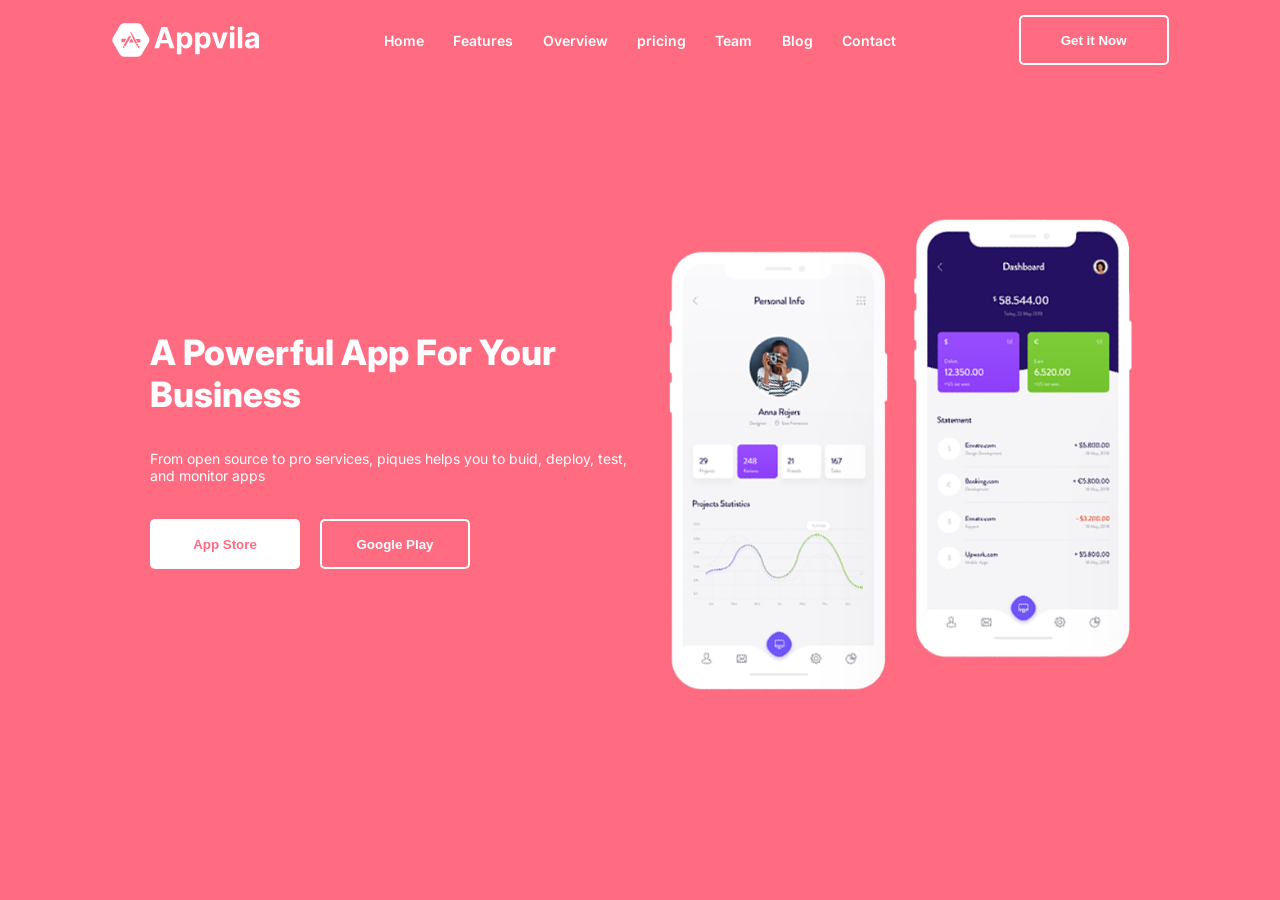
==== AppV/index.html @ c48febe3 "3d design" ====
<!doctype html>
<html lang="en">
  <head>
    <meta charset="UTF-8" />
    <meta name="viewport" content="width=device-width, initial-scale=1.0" />
    <title>Document</title>
    <link rel="stylesheet" href="style.css" />
  </head>
  <body>
    <div class="home">
      <nav class="header">
        <img class="logo" src="./assets/white-logo.svg" alt="Logo" />
        <ul class="compo">
          <li>Home</li>
          <li>Features</li>
          <li>Overview</li>
          <li>pricing</li>
          <li>Team</li>
          <li>Blog</li>
          <li>Contact</li>
        </ul>
        <button class="get-it-now">Get it Now</button>
      </nav>
      <div class="hero">
        <div class="left">
          <p class="name">A Powerful App For Your Business</p>
          <p class="desc">
            From open source to pro services, piques helps you to
            buid, deploy, test, and monitor apps
          </p>
          <div class="buttons">
            <button>App Store</button><button>Google Play</button>
          </div>
        </div>
        <div class="right">
          <img src="./assets/phone.png" alt="Hero Image" />
        </div>
      </div>
    </div>
  </body>
</html>
---- AppV/style.css ----
@import url("https://fonts.googleapis.com/css2?family=Encode+Sans:wght@100..900&family=Inter:ital,opsz,wght@0,14..32,100..900;1,14..32,100..900&family=Libertinus+Mono&family=Manufacturing+Consent&family=Montserrat:ital,wght@0,100..900;1,100..900&family=Open+Sans:ital,wght@0,300..800;1,300..800&family=Playfair+Display:ital,wght@0,400..900;1,400..900&family=Poppins:ital,wght@0,100;0,200;0,300;0,400;0,500;0,600;0,700;0,800;0,900;1,100;1,200;1,300;1,400;1,500;1,600;1,700;1,800;1,900&display=swap");
* {
  margin: 0;
  padding: 0;
  box-sizing: border-box;
}
body {
  font-family: "Inter", sans-serif;
  font-weight: normal;
  font-style: normal;
  color: white;
  overflow-x: hidden;
  font-size: 15px;
}
.home {
  background-color: #ff6b81;
  width: 100%;
  height: 100vh;
}
.logo {
  width: 150px;
  margin-left: 50px;
}
.header {
  width: 100%;
  height: 80px;
  display: flex;
  flex-direction: row;
  align-items: center;
  justify-content: space-around;
  position: fixed;
  left: 0;
  right: 0;
}
.compo {
  display: flex;
  list-style: none;
  width: 40%;
  justify-content: space-between;
}
.compo li {
  font-weight: 600;
  font-size: 14px;
}
.get-it-now {
  margin-right: 50px;
  width: 150px;
  height: 50px;
  border: 2px solid white;
  background-color: transparent;
  color: white;
  font-weight: 600;
  border-radius: 5px;
  transform: all 0.5s ease;
}
.get-it-now:hover {
  background-color: white;
  color: #ff6b81;
  cursor: pointer;
}
.hero {
  width: 100%;
  height: 100%;
  display: flex;
}
.left {
  width: 100%;
  height: 100%;
  display: flex;
  flex-direction: column;
  justify-content: center;
  padding-left: 150px;
  gap: 35px;
}
.name {
  font-size: 35px;
  font-weight: 800;
  width: 500px;
}
.desc{
  font-size: 14px;
  width: 500px;
}
.buttons >:nth-child(1){
  width: 150px;
  height: 50px;
  border: none;
  background-color: white;
  color: #ff6b81;
  font-weight: 600;
  border-radius: 5px;
  margin-right: 20px;
  transition: all 0.5s ease;
}
.buttons >:nth-child(1):hover {
  background-color: black;
  color: white;
}
.buttons >:nth-child(2){
  width: 150px;
  height: 50px;
  border: 2px solid white;
  background-color: transparent;
  color: white;
  font-weight: 600;
  border-radius: 5px;
  transition: all 0.5s ease;
}
.buttons >:nth-child(2):hover {
  background-color: white;
  color: #ff6b81;
  cursor: pointer;
}
.right {
  width: 50%;
  height: 100%;
  display: flex;
  justify-content: center;
  align-items: center;
}
.right img {
  width: 800px;
  padding-right: 150px;
}
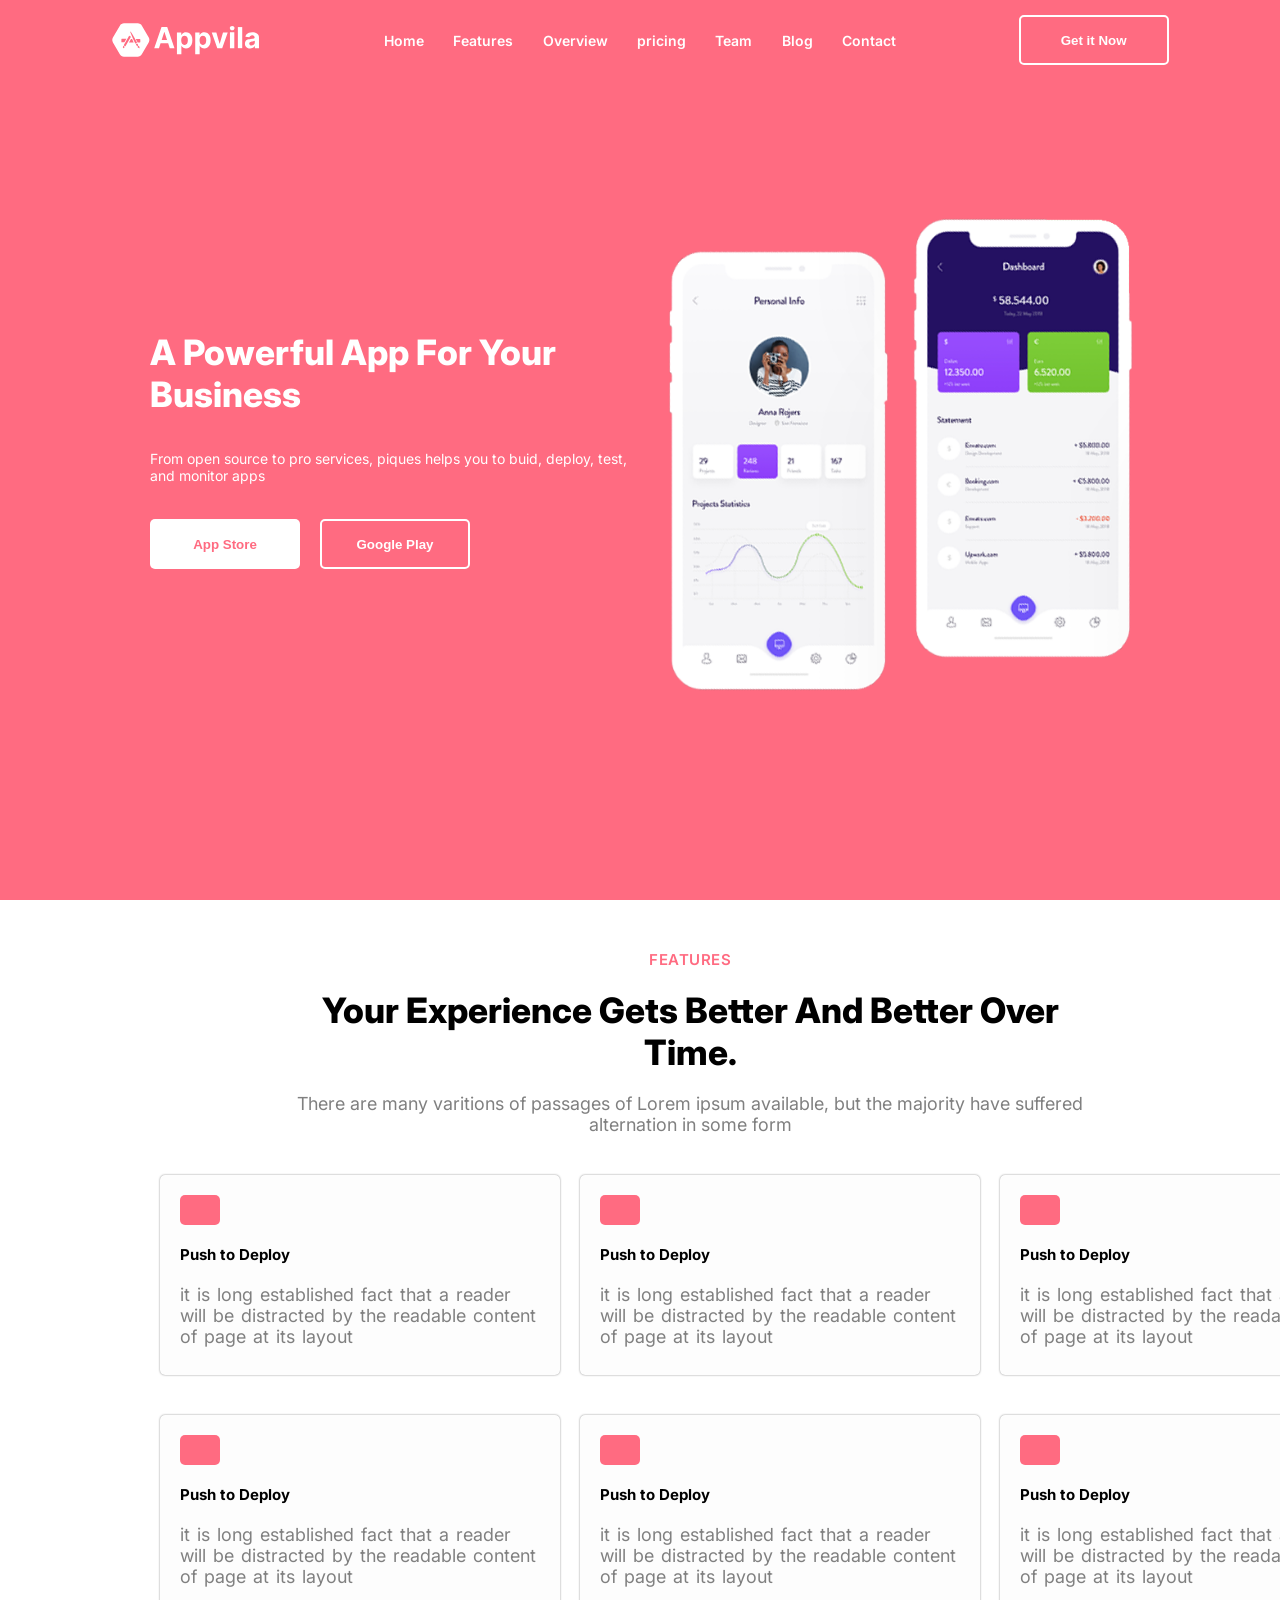
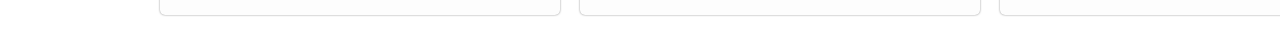
==== commit 89d594e6: "new_day" ====
--- a/AppV/index.html
+++ b/AppV/index.html
@@ -8,6 +8,7 @@
   </head>
   <body>
     <div class="home">
+      <!--nav-section-->
       <nav class="header">
         <img class="logo" src="./assets/white-logo.svg" alt="Logo" />
         <ul class="compo">
@@ -21,12 +22,13 @@
         </ul>
         <button class="get-it-now">Get it Now</button>
       </nav>
+      <!--hero-section-->
       <div class="hero">
         <div class="left">
           <p class="name">A Powerful App For Your Business</p>
           <p class="desc">
-            From open source to pro services, piques helps you to
-            buid, deploy, test, and monitor apps
+            From open source to pro services, piques helps you to buid, deploy,
+            test, and monitor apps
           </p>
           <div class="buttons">
             <button>App Store</button><button>Google Play</button>
@@ -37,5 +39,68 @@
         </div>
       </div>
     </div>
+    <!--features-section-->
+    <div class="features">
+      <div class="top-f">
+        <p class="f-name">FEATURES</p>
+        <p class="f-text">Your Experience Gets Better And Better Over Time.</p>
+        <p class="f-desc">
+          There are many varitions of passages of Lorem ipsum available, but the
+          majority have suffered alternation in some form
+        </p>
+      </div>
+      <div class="bottom-f">
+        <div class="feature-cards">
+          <div class="cards">
+            <p class="card1"></p>
+            <p class="card2">Push to Deploy</p>
+            <p class="card3">
+              it is long established fact that a reader will be distracted by
+              the readable content of page at its layout
+            </p>
+          </div>
+          <div class="cards">
+            <p class="card1"></p>
+            <p class="card2">Push to Deploy</p>
+            <p class="card3">
+              it is long established fact that a reader will be distracted by
+              the readable content of page at its layout
+            </p>
+          </div>
+          <div class="cards">
+            <p class="card1"></p>
+            <p class="card2">Push to Deploy</p>
+            <p class="card3">
+              it is long established fact that a reader will be distracted by
+              the readable content of page at its layout
+            </p>
+          </div>
+          <div class="cards">
+            <p class="card1"></p>
+            <p class="card2">Push to Deploy</p>
+            <p class="card3">
+              it is long established fact that a reader will be distracted by
+              the readable content of page at its layout
+            </p>
+          </div>
+          <div class="cards">
+            <p class="card1"></p>
+            <p class="card2">Push to Deploy</p>
+            <p class="card3">
+              it is long established fact that a reader will be distracted by
+              the readable content of page at its layout
+            </p>
+          </div>
+          <div class="cards">
+            <p class="card1"></p>
+            <p class="card2">Push to Deploy</p>
+            <p class="card3">
+              it is long established fact that a reader will be distracted by
+              the readable content of page at its layout
+            </p>
+          </div>
+        </div>
+      </div>
+    </div>
   </body>
 </html>
--- a/AppV/style.css
+++ b/AppV/style.css
@@ -77,11 +77,11 @@
   font-weight: 800;
   width: 500px;
 }
-.desc{
+.desc {
   font-size: 14px;
   width: 500px;
 }
-.buttons >:nth-child(1){
+.buttons > :nth-child(1) {
   width: 150px;
   height: 50px;
   border: none;
@@ -92,11 +92,11 @@
   margin-right: 20px;
   transition: all 0.5s ease;
 }
-.buttons >:nth-child(1):hover {
+.buttons > :nth-child(1):hover {
   background-color: black;
   color: white;
 }
-.buttons >:nth-child(2){
+.buttons > :nth-child(2) {
   width: 150px;
   height: 50px;
   border: 2px solid white;
@@ -106,7 +106,7 @@
   border-radius: 5px;
   transition: all 0.5s ease;
 }
-.buttons >:nth-child(2):hover {
+.buttons > :nth-child(2):hover {
   background-color: white;
   color: #ff6b81;
   cursor: pointer;
@@ -122,5 +122,75 @@
   width: 800px;
   padding-right: 150px;
 }
+.features {
+  color: black;
+  padding-left: 150px;
+  padding-right: 50px;
+  padding-bottom: 30px;
+}
 
-
+.top-f {
+  color: black;
+  display: flex;
+  flex-direction: column;
+  align-items: center;
+  gap: 20px;
+}
+.f-name {
+  margin-top: 50px;
+  font-weight: 600;
+  color: #ff6b81;
+  letter-spacing: 0.5px;
+}
+.f-text {
+  font-weight: 800;
+  font-size: 35px;
+  width: 800px;
+  text-align: center;
+}
+.f-desc {
+  width: 800px;
+  font-size: 18px;
+  text-align: center;
+  color: grey;
+  padding-bottom: 30px;
+}
+.cards {
+  width: 400px;
+  height: 200px;
+  display: flex;
+  flex-direction: column;
+  gap: 20px;
+  padding: 20px;
+  background-color: rgb(253, 253, 253);
+  box-shadow: 0px 0px 2px rgba(11, 11, 11, 0.5);
+  border-radius: 5px;
+  transition: all 0.5s ease-in-out;
+}
+.cards:hover {
+  transform: scale(1.05);
+}
+.card1 {
+  width: 40px;
+  height: 30px;
+  color: #ff6b81;
+  background-color: #ff6b81;
+  border-radius: 5px;
+  text-align: start;
+}
+.card2 {
+  font-weight: 700;
+}
+.card3 {
+  color: grey;
+  word-spacing: 2px;
+  width: 100%;
+  font-size: large;
+}
+.feature-cards {
+  display: grid;
+  grid-template-columns: auto auto auto;
+  row-gap: 40px;
+  padding: 10px;
+  column-gap: 20px;
+}
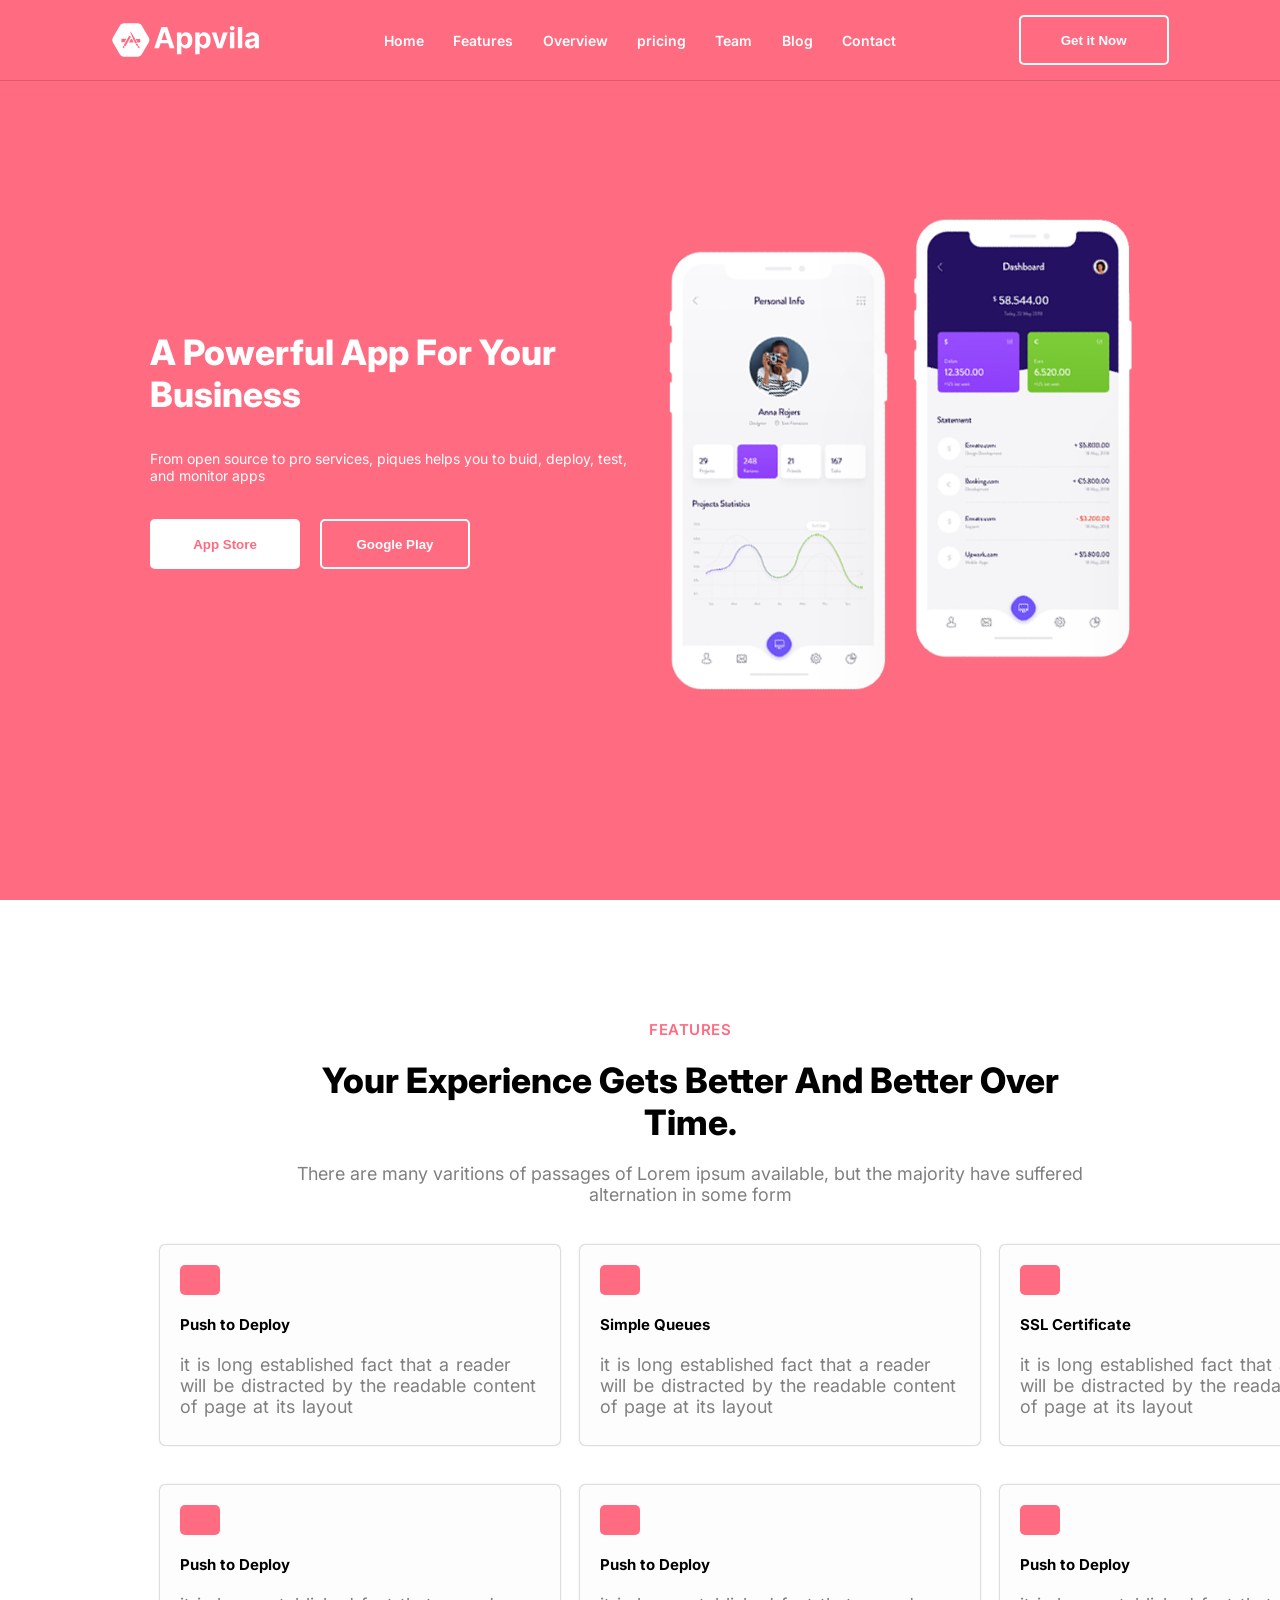
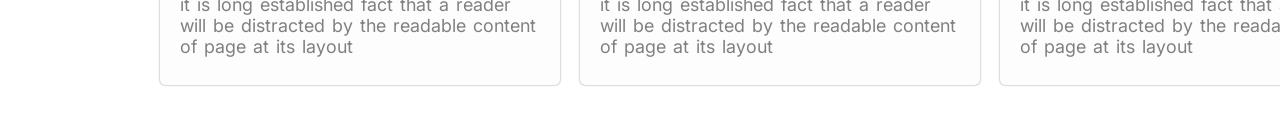
==== commit f166879c: "added" ====
--- a/AppV/index.html
+++ b/AppV/index.html
@@ -9,8 +9,8 @@
   <body>
     <div class="home">
       <!--nav-section-->
-      <nav class="header">
-        <img class="logo" src="./assets/white-logo.svg" alt="Logo" />
+      <nav class="header" id="header">
+        <img class="logo" id="logo" src="./assets/white-logo.svg" alt="Logo" />
         <ul class="compo">
           <li>Home</li>
           <li>Features</li>
@@ -20,7 +20,7 @@
           <li>Blog</li>
           <li>Contact</li>
         </ul>
-        <button class="get-it-now">Get it Now</button>
+        <button class="get-it-now" id="get-it-now">Get it Now</button>
       </nav>
       <!--hero-section-->
       <div class="hero">
@@ -39,6 +39,25 @@
         </div>
       </div>
     </div>
+    <script>
+      let currentscrolle = window.scrollY;
+      const header = document.getElementById("header");
+      const logo = document.getElementById("logo");
+      const button = document.getElementById("get-it-now");
+
+      window.addEventListener("scroll", function () {
+        let scrollvalue = window.scrollY;
+        if (scrollvalue > currentscrolle) {
+          header.classList.add("scrolled");
+          logo.src = "./assets/logo.svg";
+          button.classList.add("get-it-now-btn");
+        } else {
+          header.classList.remove("scrolled");
+          logo.src = "./assets/white-logo.svg";
+          button.classList.remove("get-it-now-btn");
+        }
+      });
+    </script>
     <!--features-section-->
     <div class="features">
       <div class="top-f">
@@ -61,7 +80,7 @@
           </div>
           <div class="cards">
             <p class="card1"></p>
-            <p class="card2">Push to Deploy</p>
+            <p class="card2">Simple Queues</p>
             <p class="card3">
               it is long established fact that a reader will be distracted by
               the readable content of page at its layout
@@ -69,7 +88,7 @@
           </div>
           <div class="cards">
             <p class="card1"></p>
-            <p class="card2">Push to Deploy</p>
+            <p class="card2">SSL Certificate</p>
             <p class="card3">
               it is long established fact that a reader will be distracted by
               the readable content of page at its layout
--- a/AppV/style.css
+++ b/AppV/style.css
@@ -31,6 +31,12 @@
   position: fixed;
   left: 0;
   right: 0;
+  transition: all 0.5s ease;
+  box-shadow: 0px 0px 0px 1px rgba(11, 11, 11, 0.15);
+}
+.scrolled {
+  background-color: white;
+  color: black;
 }
 .compo {
   display: flex;
@@ -57,6 +63,14 @@
   background-color: white;
   color: #ff6b81;
   cursor: pointer;
+}
+.get-it-now-btn {
+  background: #ff6b81;
+  border: none;
+}
+.get-it-now-btn:hover {
+  background-color: black;
+  color: white;
 }
 .hero {
   width: 100%;
@@ -124,6 +138,7 @@
 }
 .features {
   color: black;
+  margin-top: 70px;
   padding-left: 150px;
   padding-right: 50px;
   padding-bottom: 30px;
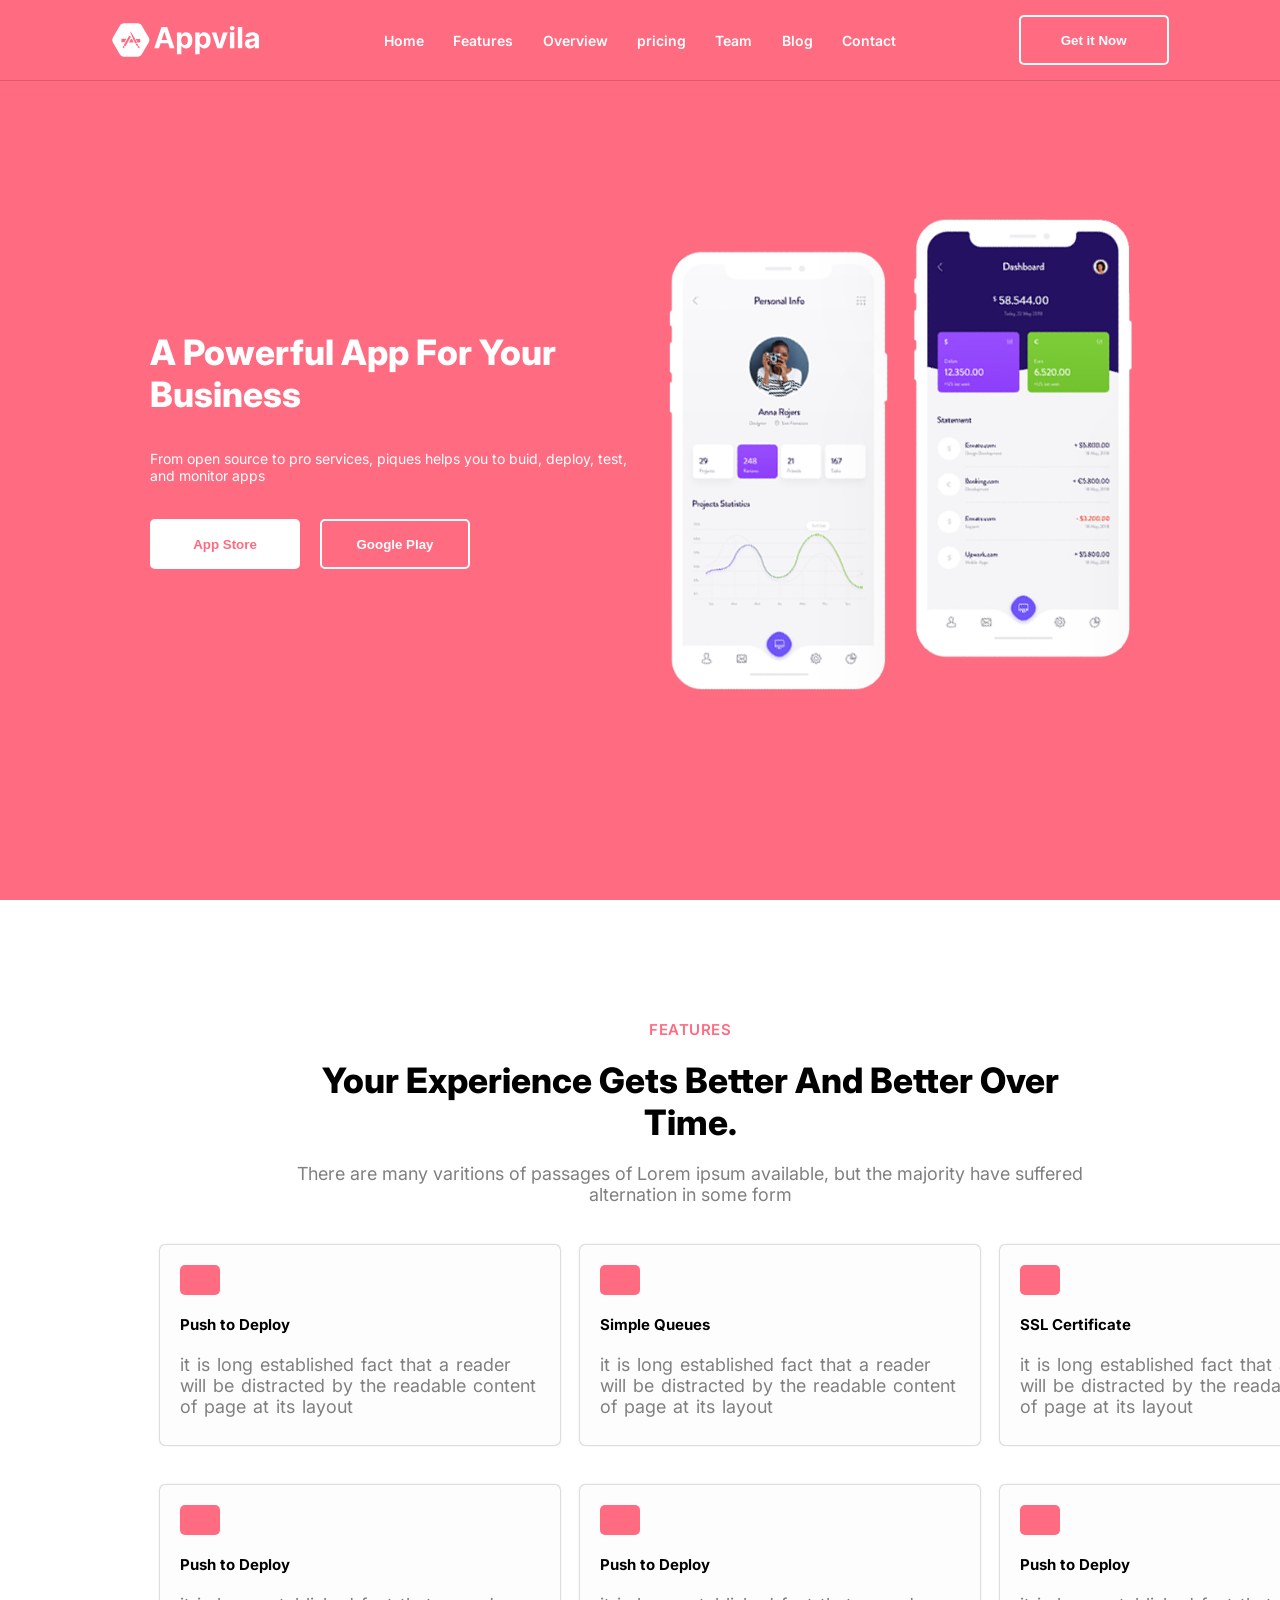
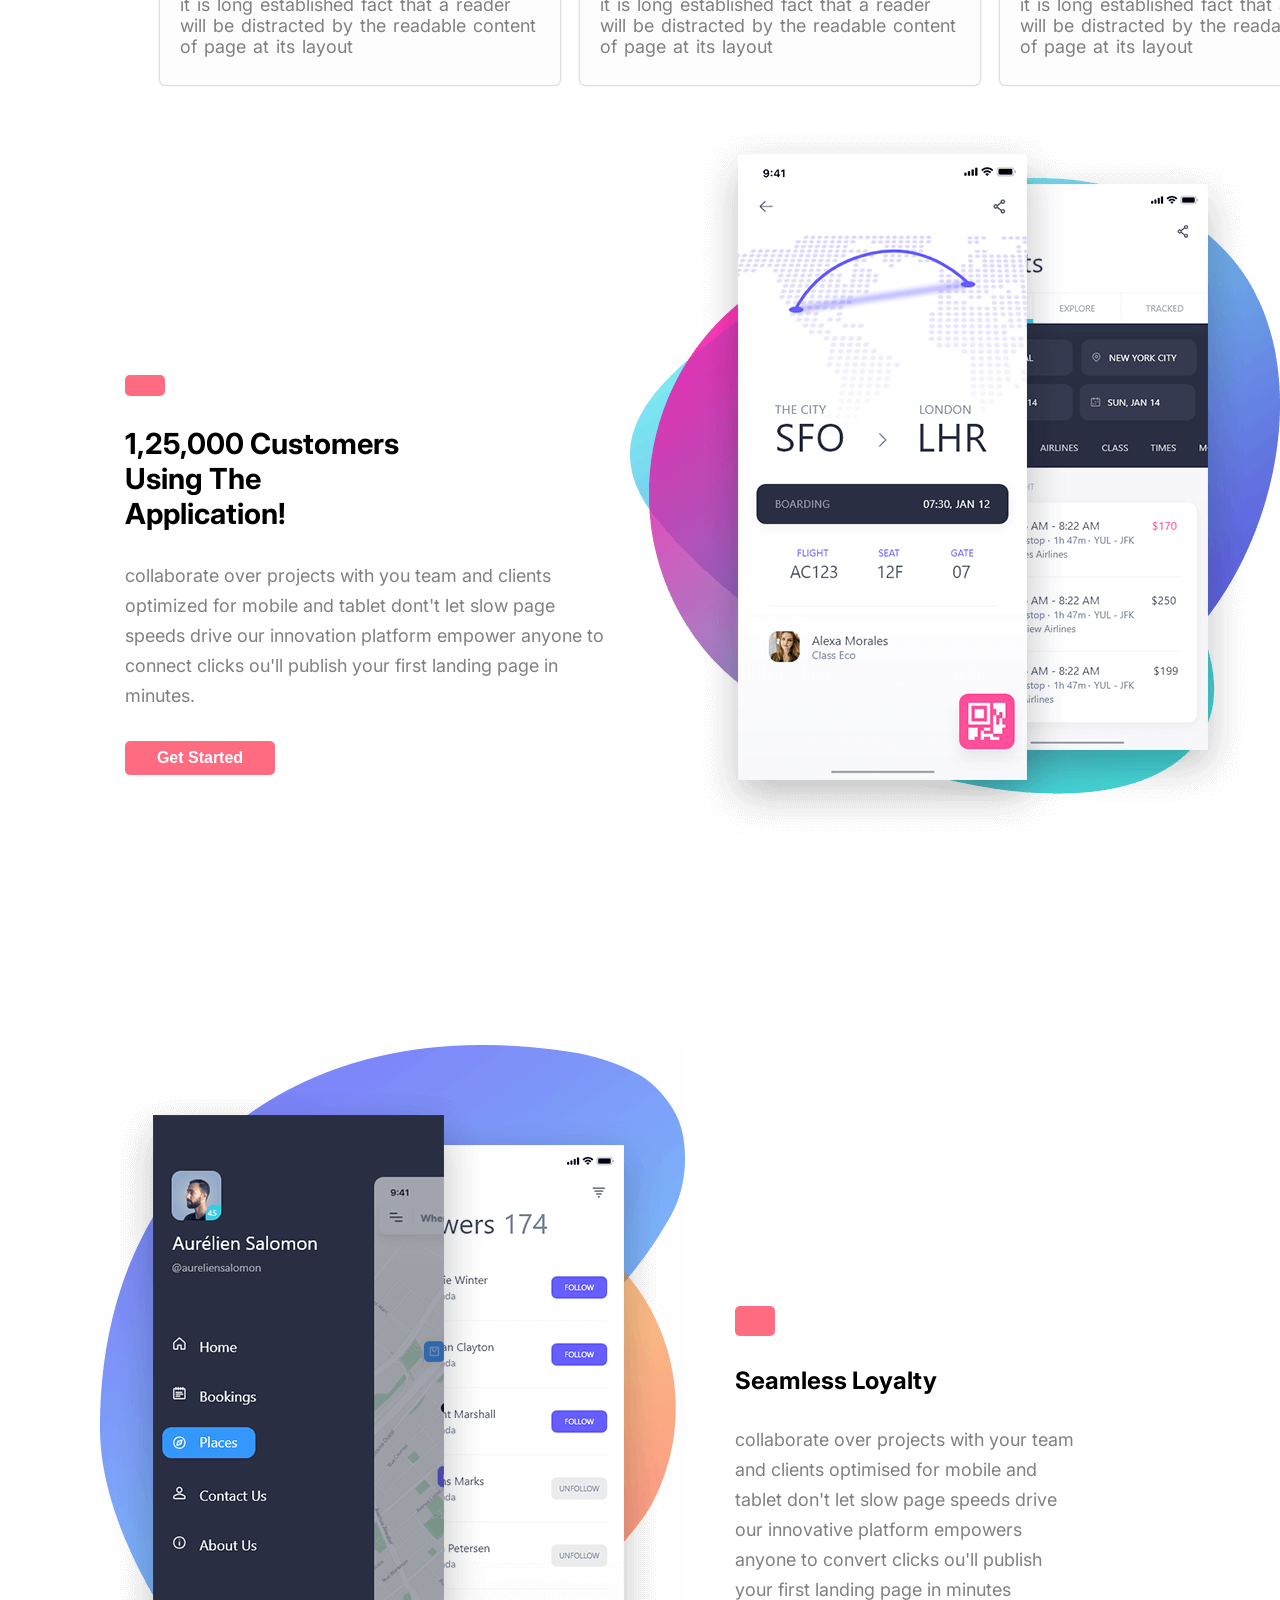
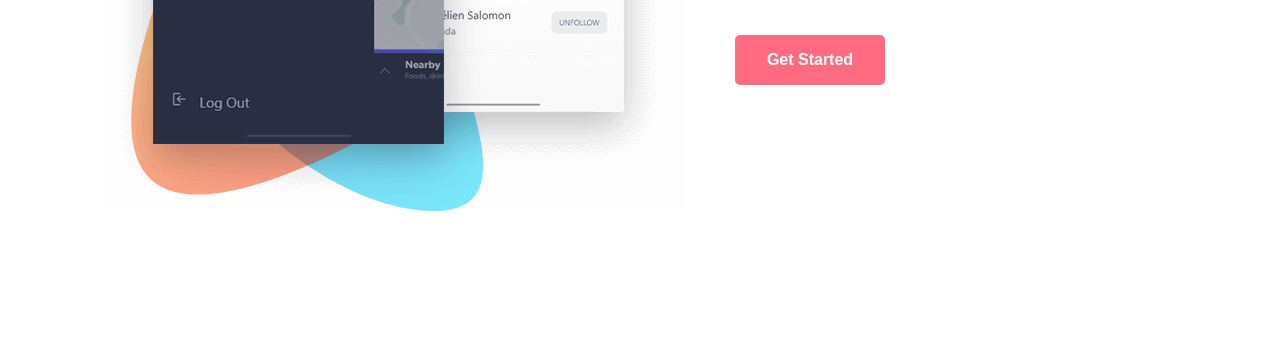
==== commit 8c469551: "added overview" ====
--- a/AppV/index.html
+++ b/AppV/index.html
@@ -121,5 +121,43 @@
         </div>
       </div>
     </div>
+    <!--Overview Section-->
+    <section class="overview">
+      <section class="overview-left">
+        <div class="left-box">
+          <p class="card1"></p>
+          <p class="left-box-text">1,25,000 Customers Using The Application!</p>
+          <p class="left-box-desc">
+            collaborate over projects with you team and clients optimized for
+            mobile and tablet dont't let slow page speeds drive our innovation
+            platform empower anyone to connect clicks ou'll publish your first
+            landing page in minutes.
+          </p>
+          <button class="get-started">Get Started</button>
+        </div>
+      </section>
+      <section class="overview-right">
+        <img src="./assets/over1.png" alt="" />
+      </section>
+    </section>
+    <!--Overview Section2-->
+    <section class="overview-2">
+      <section class="overview-2-left">
+        <img src="./assets/over2.png" alt="" />
+      </section>
+      <section class="overview-2-right">
+        <div class="overview-2-right-box">
+          <p class="card1"></p>
+          <p class="overview-2-right-box-text">Seamless Loyalty</p>
+          <p class="overview-2-right-box-desc">
+            collaborate over projects with your team and clients optimised for
+            mobile and tablet don't let slow page speeds drive our innovative
+            platform empowers anyone to convert clicks ou'll publish your first
+            landing page in minutes
+          </p>
+          <button class="get-started">Get Started</button>
+        </div>
+      </section>
+    </section>
   </body>
 </html>
--- a/AppV/style.css
+++ b/AppV/style.css
@@ -209,3 +209,86 @@
   padding: 10px;
   column-gap: 20px;
 }
+.overview {
+  height: 100vh;
+  width: 100%;
+  display: flex;
+}
+.overview-left {
+  margin-left: 50px;
+  height: 100vh;
+  width: 50%;
+  color: black;
+  display: flex;
+  align-items: center;
+  justify-content: center;
+}
+.left-box {
+  margin-left: 50px;
+  padding: 25px;
+  height: 50%;
+  width: 100%;
+  display: flex;
+  align-items: start;
+  justify-content: start;
+  flex-direction: column;
+  gap: 30px;
+}
+.left-box-text {
+  width: 60%;
+  font-size: 29px;
+  font-weight: bolder;
+}
+.left-box-desc {
+  font-size: 18px;
+  line-height: 30px;
+  color: grey;
+}
+.get-started {
+  border: none;
+  width: 150px;
+  height: 50px;
+  background-color: #ff6b81;
+  color: white;
+  border-radius: 5px;
+  font-weight: 600;
+  font-size: 16px;
+  transition: all 0.3s ease-in-out;
+}
+.get-started:hover {
+  background-color: black;
+  color: white;
+}
+.overview-2 {
+  color: black;
+  width: 100%;
+  height: 100vh;
+  display: flex;
+  margin-top: 20px;
+}
+.overview-2-left {
+  margin-left: 100px;
+}
+.overview-2-right {
+  width: 100%;
+  height: 100vh;
+  display: flex;
+  align-items: center;
+  justify-content: start;
+}
+.overview-2-right-box {
+  display: flex;
+  flex-direction: column;
+  gap: 30px;
+  padding: 50px;
+  margin-right: 150px;
+}
+.overview-2-right-box-text {
+  font-size: 24px;
+  font-weight: bold;
+}
+.overview-2-right-box-desc {
+  font-size: 18px;
+  color: grey;
+  line-height: 30px;
+}
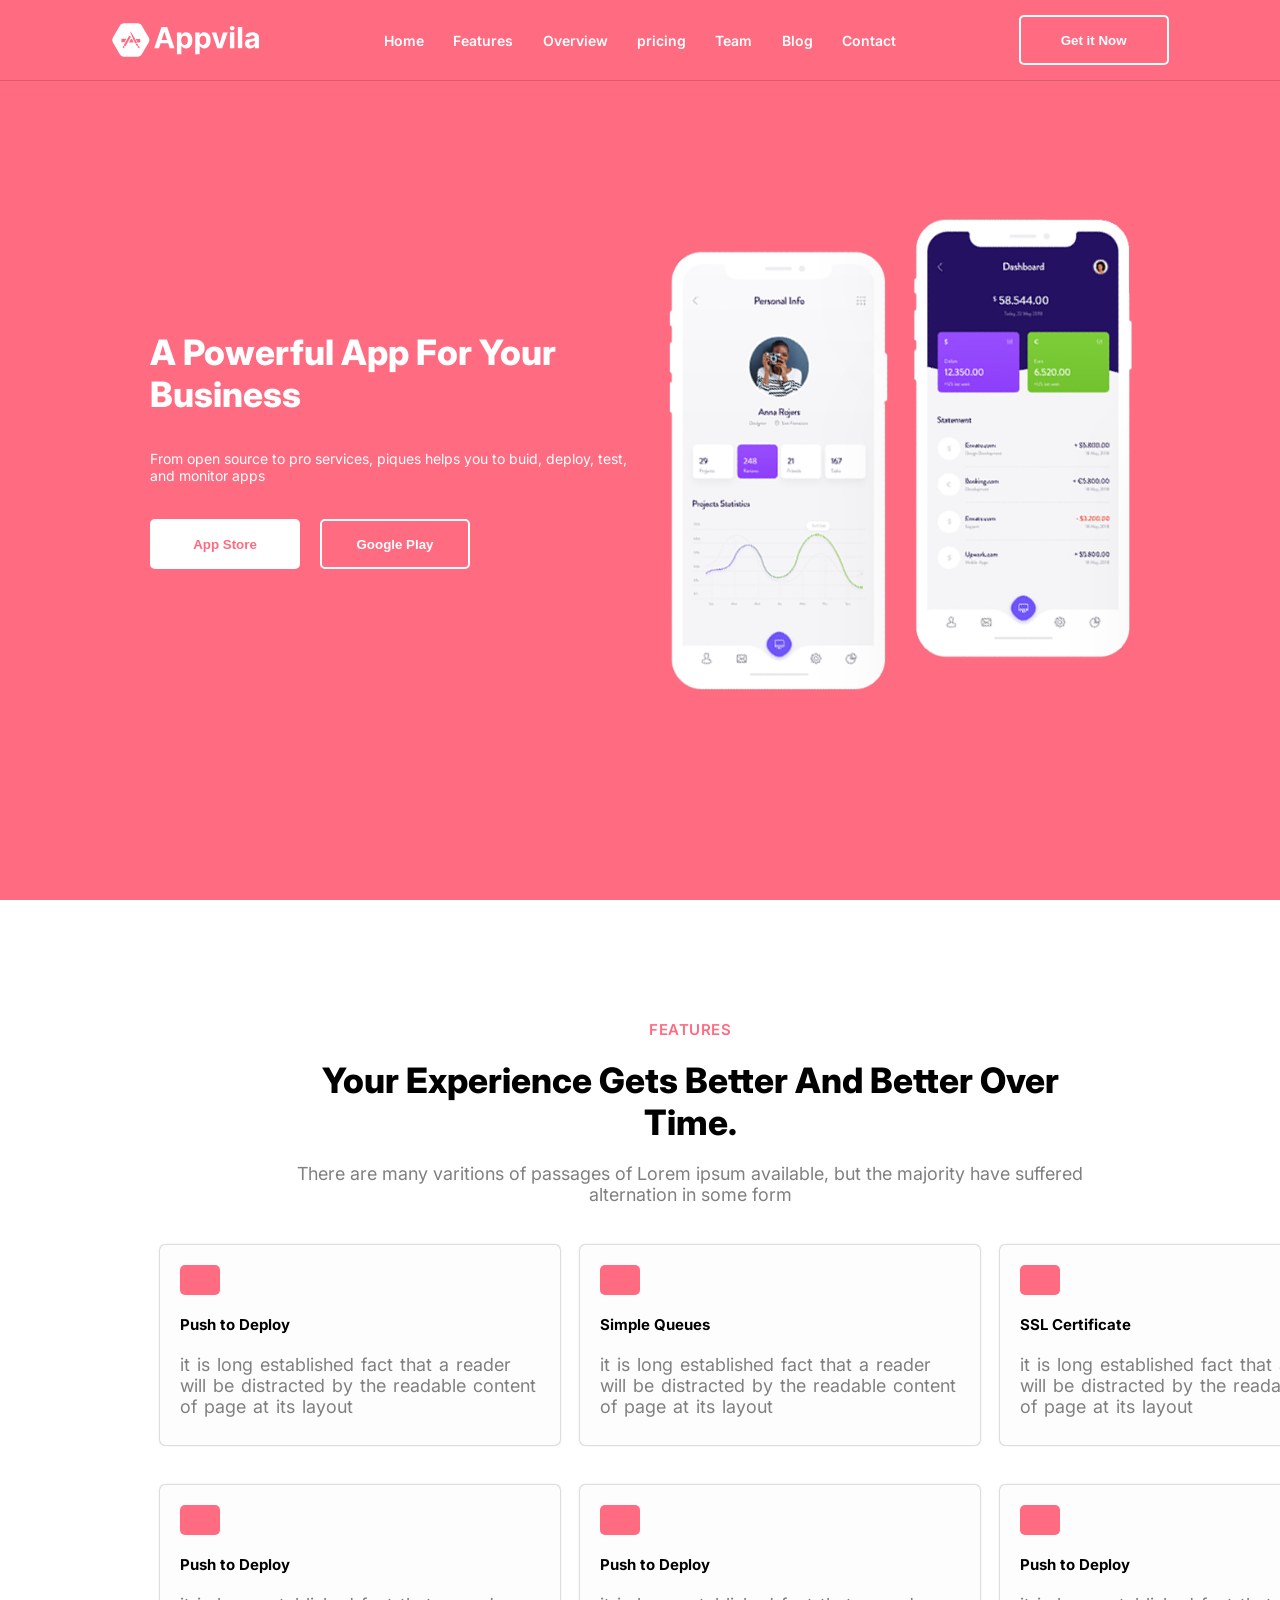
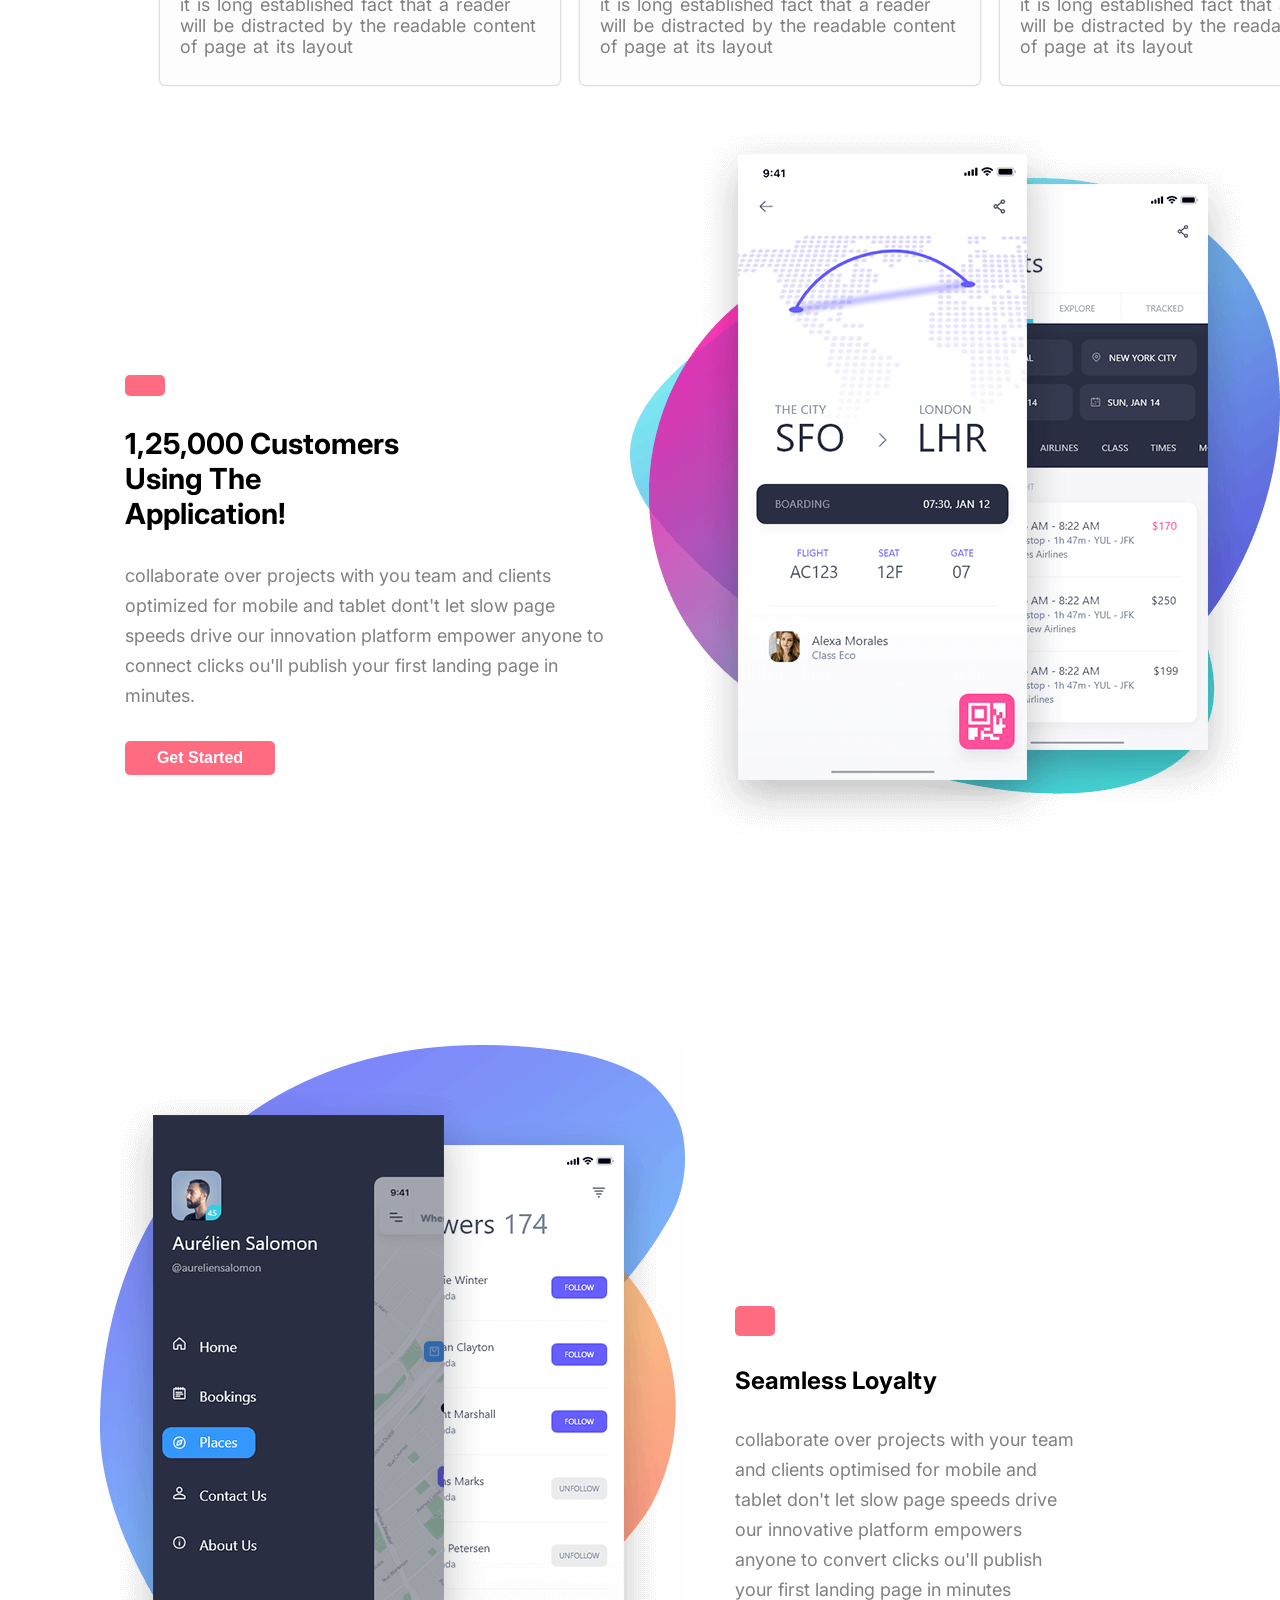
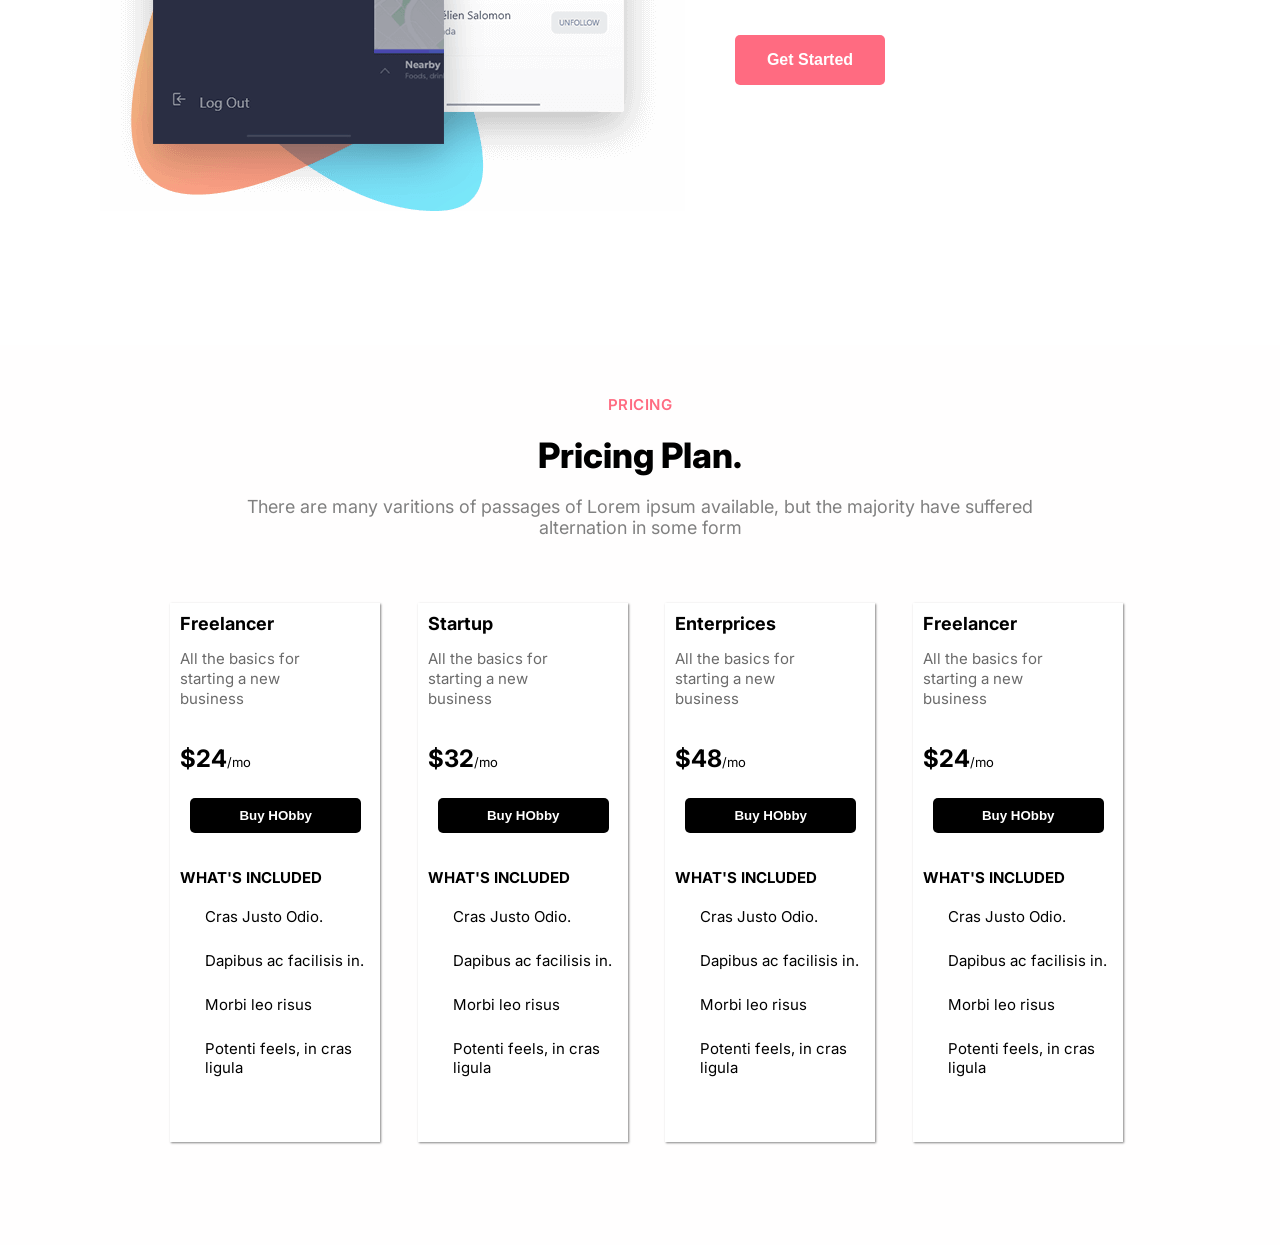
==== commit 7fd7f6cb: "reponsive" ====
--- a/AppV/index.html
+++ b/AppV/index.html
@@ -159,5 +159,80 @@
         </div>
       </section>
     </section>
+    <!--Pricing Section-->
+    <div class="pricing">
+      <div class="p-top">
+        <p class="p-name">PRICING</p>
+        <p class="p-text">Pricing Plan.</p>
+        <p class="p-desc">
+          There are many varitions of passages of Lorem ipsum available, but the
+          majority have suffered alternation in some form
+        </p>
+      </div>
+      <div class="p-bottom">
+        <div class="price-cards">
+          <div class="price-card">
+            <p class="p-head">Freelancer</p>
+            <p class="p-card-desc">
+              All the basics for starting a new business
+            </p>
+            <p class="price">$24<span>/mo</span></p>
+            <button class="p-buy">Buy HObby</button>
+            <ul>
+              WHAT'S INCLUDED
+              <li>Cras Justo Odio.</li>
+              <li>Dapibus ac facilisis in.</li>
+              <li>Morbi leo risus</li>
+              <li>Potenti feels, in cras ligula</li>
+            </ul>
+          </div>
+          <div class="price-card">
+            <p class="p-head">Startup</p>
+            <p class="p-card-desc">
+              All the basics for starting a new business
+            </p>
+            <p class="price">$32<span>/mo</span></p>
+            <button class="p-buy">Buy HObby</button>
+            <ul>
+              WHAT'S INCLUDED
+              <li>Cras Justo Odio.</li>
+              <li>Dapibus ac facilisis in.</li>
+              <li>Morbi leo risus</li>
+              <li>Potenti feels, in cras ligula</li>
+            </ul>
+          </div>
+          <div class="price-card">
+            <p class="p-head">Enterprices</p>
+            <p class="p-card-desc">
+              All the basics for starting a new business
+            </p>
+            <p class="price">$48<span>/mo</span></p>
+            <button class="p-buy">Buy HObby</button>
+            <ul>
+              WHAT'S INCLUDED
+              <li>Cras Justo Odio.</li>
+              <li>Dapibus ac facilisis in.</li>
+              <li>Morbi leo risus</li>
+              <li>Potenti feels, in cras ligula</li>
+            </ul>
+          </div>
+          <div class="price-card">
+            <p class="p-head">Freelancer</p>
+            <p class="p-card-desc">
+              All the basics for starting a new business
+            </p>
+            <p class="price">$24<span>/mo</span></p>
+            <button class="p-buy">Buy HObby</button>
+            <ul>
+              WHAT'S INCLUDED
+              <li>Cras Justo Odio.</li>
+              <li>Dapibus ac facilisis in.</li>
+              <li>Morbi leo risus</li>
+              <li>Potenti feels, in cras ligula</li>
+            </ul>
+          </div>
+        </div>
+      </div>
+    </div>
   </body>
 </html>
--- a/AppV/style.css
+++ b/AppV/style.css
@@ -292,3 +292,116 @@
   color: grey;
   line-height: 30px;
 }
+.pricing {
+  width: 100%;
+  height: 100vh;
+  color: black;
+  display: flex;
+  flex-direction: column;
+  background-color: rgb(255, 254, 254);
+}
+.p-top {
+  color: black;
+  display: flex;
+  flex-direction: column;
+  align-items: center;
+  gap: 20px;
+}
+.p-name {
+  margin-top: 50px;
+  font-weight: 600;
+  color: #ff6b81;
+  letter-spacing: 0.5px;
+}
+.p-card-desc {
+  width: 85%;
+  line-height: 20px;
+  color: rgb(106, 106, 106);
+}
+.p-text {
+  font-weight: 800;
+  font-size: 35px;
+  width: 800px;
+  text-align: center;
+}
+.p-desc {
+  width: 800px;
+  font-size: 18px;
+  text-align: center;
+  color: grey;
+  padding-bottom: 30px;
+}
+.p-bottom {
+  width: 100%;
+  height: 70%;
+}
+.price-cards {
+  display: flex;
+  display: grid;
+  grid-template-columns: 1fr 1fr 1fr 1fr;
+  justify-content: center;
+  align-items: center;
+  margin-left: 150px;
+  margin-right: 100px;
+  padding: 20px;
+}
+.price-card {
+  height: 100%;
+  width: 85%;
+  margin-top: 30px;
+  padding: 10px;
+  display: flex;
+  flex-direction: column;
+  gap: 15px;
+  background-color: white;
+  box-shadow: 0.5px 1px 2px rgba(11, 11, 11, 0.5);
+  transition: all 0.2s ease;
+}
+.price-card:hover{
+  transform: translate3d(2px,-5px,-5px)
+
+}
+.p-head {
+  font-size: larger;
+  font-weight: bolder;
+}
+.price {
+  margin-top: 20px;
+  margin-bottom: 10px;
+  font-size: x-large;
+  font-weight: bold;
+}
+.price span {
+  font-size: small;
+  font-weight: 400;
+}
+.p-buy {
+  height: 35px;
+  width: 90%;
+  background-color: black;
+  color: white;
+  font-weight: bold;
+  margin-bottom: 20px;
+  justify-content: center;
+  margin-left: 10px;
+  border-radius: 5px;
+  border: none;
+  transition: all 0.3s ease-in-out;
+}
+.p-buy:hover{
+  background-color: #ff6b81;
+  color: white;
+}
+.price-card ul {
+  font-weight: bold;
+  display: flex;
+  flex-direction: column;
+  margin-bottom: 20px;
+  gap: 15px;
+}
+.price-card li {
+  margin-left: 20px;
+  list-style: none;
+  font-weight: 400;
+  padding: 5px;
+}
